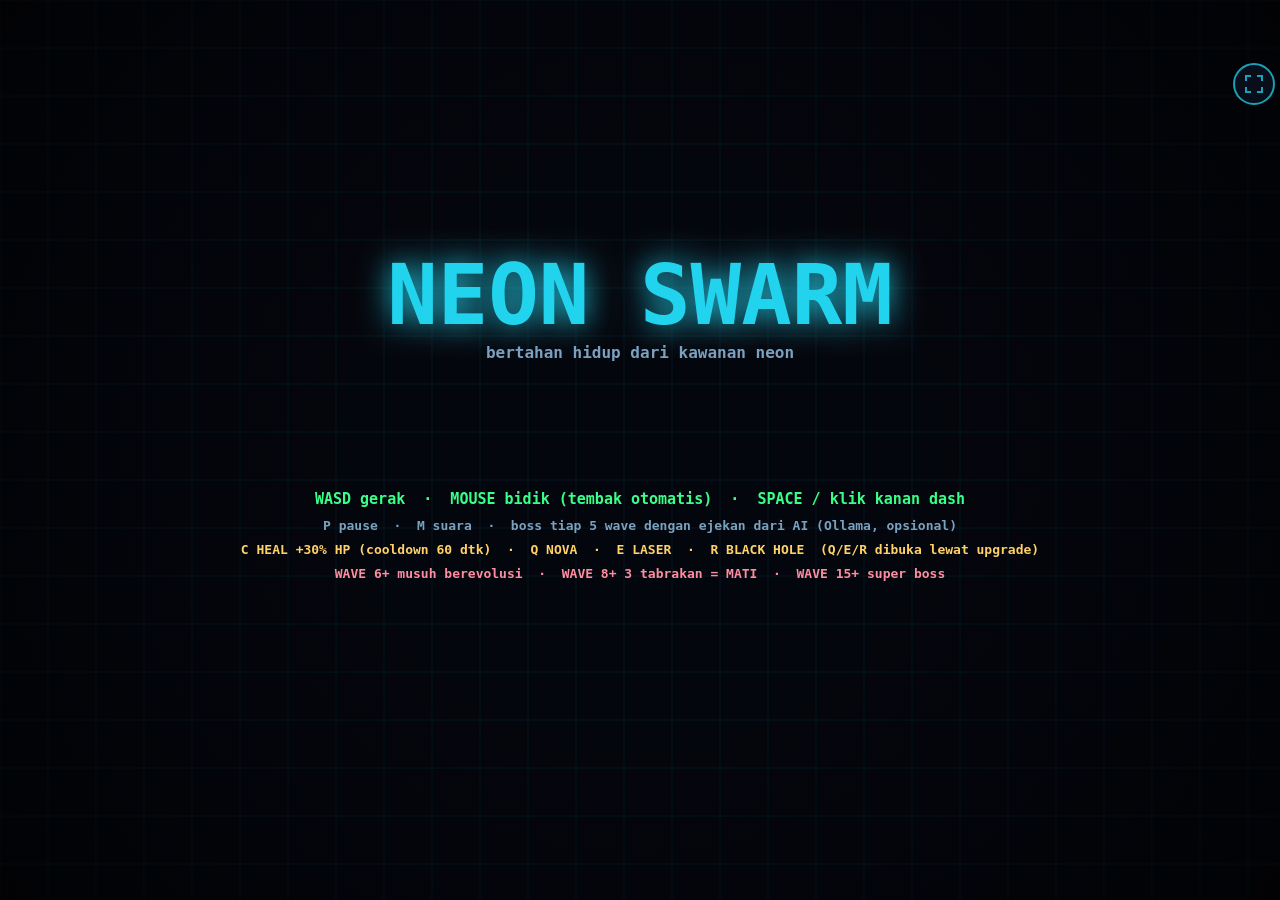
==== index.html @ b4f08f72 "Update - Mobile Fixing and Adjusting V2" ====
<!DOCTYPE html>
<html lang="id">
  <head>
    <meta charset="utf-8" />
    <meta
      name="viewport"
      content="width=device-width,initial-scale=1,maximum-scale=1,user-scalable=no,viewport-fit=cover"
    />
    <title>NEON SWARM</title>

    <!-- PWA -->
    <link rel="manifest" href="manifest.webmanifest" />
    <meta name="theme-color" content="#04060d" />
    <meta name="mobile-web-app-capable" content="yes" />
    <meta name="apple-mobile-web-app-capable" content="yes" />
    <meta name="apple-mobile-web-app-title" content="NEON SWARM" />
    <meta name="apple-mobile-web-app-status-bar-style" content="black-translucent" />
    <link rel="icon" type="image/svg+xml" href="icons/icon.svg" />
    <link rel="icon" type="image/png" sizes="32x32" href="icons/favicon-32.png" />
    <link rel="apple-touch-icon" href="icons/apple-touch-icon.png" />

    <link rel="stylesheet" href="css/style.css?v=6" />
  </head>
  <body>
    <canvas id="c"></canvas>
    <div id="safe"></div>
    <button id="install" type="button">⬇ INSTAL APP</button>
    <div id="rotate" role="alert">
      <div class="phone"></div>
      <p>Putar perangkat ke mode <b>landscape</b></p>
    </div>

    <!-- Urutan penting: semua file berbagi scope global. main.js harus terakhir. -->
    <script src="js/core/canvas.js?v=6"></script>
    <script src="js/core/pwa.js?v=6"></script>
    <script src="js/core/utils.js?v=6"></script>
    <script src="js/core/state.js?v=6"></script>
    <script src="js/core/audio.js?v=6"></script>
    <script src="js/core/ai.js?v=6"></script>
    <script src="js/data/texts.js?v=6"></script>
    <script src="js/data/upgrades.js?v=6"></script>
    <script src="js/data/enemies.js?v=6"></script>
    <script src="js/data/config.js?v=6"></script>
    <script src="js/game/init.js?v=6"></script>
    <script src="js/game/effects.js?v=6"></script>
    <script src="js/game/player.js?v=6"></script>
    <script src="js/enemies/spawn.js?v=6"></script>
    <script src="js/enemies/boss.js?v=6"></script>
    <script src="js/enemies/superboss.js?v=6"></script>
    <script src="js/enemies/secretboss.js?v=6"></script>
    <script src="js/combat/damage.js?v=6"></script>
    <script src="js/combat/skills.js?v=6"></script>
    <script src="js/update/player.js?v=6"></script>
    <script src="js/update/waves.js?v=6"></script>
    <script src="js/update/bullets.js?v=6"></script>
    <script src="js/update/enemies.js?v=6"></script>
    <script src="js/update/projectiles.js?v=6"></script>
    <script src="js/update/pickups.js?v=6"></script>
    <script src="js/update/fx.js?v=6"></script>
    <script src="js/update/secretboss.js?v=6"></script>
    <script src="js/update/index.js?v=6"></script>
    <script src="js/input/keyboard-mouse.js?v=6"></script>
    <script src="js/input/touch.js?v=6"></script>
    <script src="js/ui/cards.js?v=6"></script>
    <script src="js/ui/buttons.js?v=6"></script>
    <script src="js/ui/fullscreen.js?v=6"></script>
    <script src="js/ui/touch-layout.js?v=6"></script>
    <script src="js/ui/touch-hud.js?v=6"></script>
    <script src="js/ui/skill-hud.js?v=6"></script>
    <script src="js/render/primitives.js?v=6"></script>
    <script src="js/render/background.js?v=6"></script>
    <script src="js/render/entities.js?v=6"></script>
    <script src="js/render/aim.js?v=6"></script>
    <script src="js/render/effects.js?v=6"></script>
    <script src="js/render/world.js?v=6"></script>
    <script src="js/render/hud.js?v=6"></script>
    <script src="js/render/screens.js?v=6"></script>
    <script src="js/render/draw.js?v=6"></script>
    <script src="js/main.js?v=6"></script>
  </body>
</html>
---- css/style.css ----
html,
body {
  margin: 0;
  height: 100%;
  background: #04060d;
  overflow: hidden;
  overscroll-behavior: none; /* cegah pull-to-refresh / bounce */
  cursor: crosshair;
  touch-action: none;
  -webkit-user-select: none;
  user-select: none;
  -webkit-touch-callout: none;
  -webkit-tap-highlight-color: transparent;
  -webkit-text-size-adjust: 100%;
}

canvas {
  position: fixed;
  inset: 0;
  display: block;
  width: 100%;
  height: 100%;
}

/* Pengukur safe-area (notch / gesture bar); dibaca oleh core/canvas.js */
#safe {
  position: fixed;
  visibility: hidden;
  pointer-events: none;
  padding: env(safe-area-inset-top, 0px) env(safe-area-inset-right, 0px)
    env(safe-area-inset-bottom, 0px) env(safe-area-inset-left, 0px);
}

/* Tombol install (muncul di menu bila browser mendukung) */
#install {
  display: none;
  position: fixed;
  z-index: 5;
  top: calc(12px + env(safe-area-inset-top, 0px));
  left: calc(12px + env(safe-area-inset-left, 0px));
  padding: 8px 12px;
  font: 700 12px Consolas, Menlo, monospace;
  color: #22d3ee;
  background: #0a1220;
  border: 2px solid #22d3ee;
  border-radius: 8px;
  box-shadow: 0 0 10px #22d3ee66;
  cursor: pointer;
  touch-action: manipulation;
}

/* HP tegak: minta diputar ke landscape */
#rotate {
  display: none;
  position: fixed;
  inset: 0;
  z-index: 10;
  flex-direction: column;
  align-items: center;
  justify-content: center;
  gap: 22px;
  background: #04060d;
  color: #22d3ee;
  font: 700 16px Consolas, Menlo, monospace;
  text-align: center;
}
#rotate .phone {
  width: 46px;
  height: 78px;
  border: 3px solid #22d3ee;
  border-radius: 9px;
  box-shadow: 0 0 14px #22d3ee88;
  animation: turn 2.4s ease-in-out infinite;
}
@keyframes turn {
  0%,
  25% {
    transform: rotate(0deg);
  }
  65%,
  100% {
    transform: rotate(-90deg);
  }
}
@media (orientation: portrait) and (pointer: coarse) {
  #rotate {
    display: flex;
  }
}
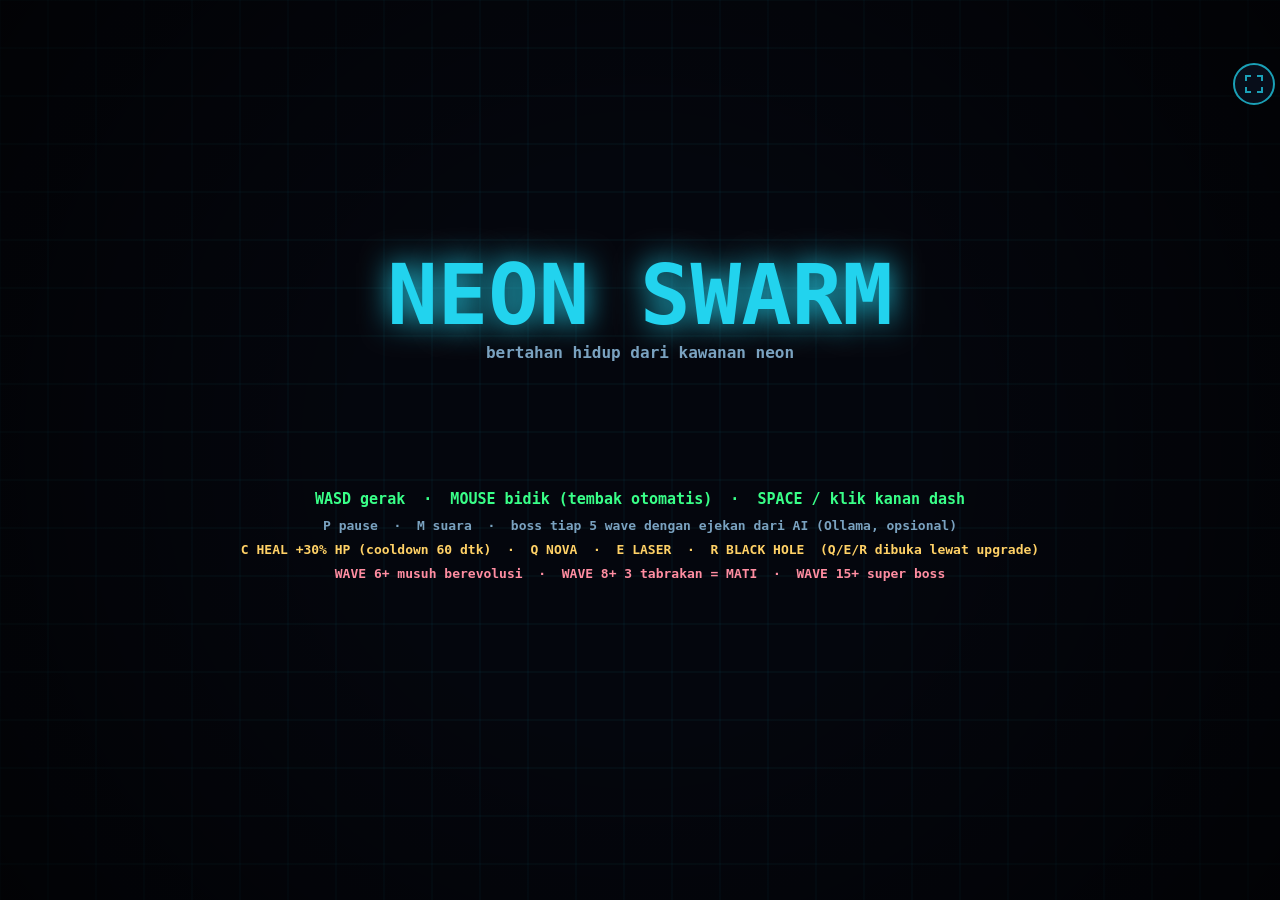
==== commit b4da486f: "Fixing mobile UI button bug" ====
--- a/index.html
+++ b/index.html
@@ -19,7 +19,7 @@
     <link rel="icon" type="image/png" sizes="32x32" href="icons/favicon-32.png" />
     <link rel="apple-touch-icon" href="icons/apple-touch-icon.png" />
 
-    <link rel="stylesheet" href="css/style.css?v=6" />
+    <link rel="stylesheet" href="css/style.css?v=7" />
   </head>
   <body>
     <canvas id="c"></canvas>
@@ -31,51 +31,51 @@
     </div>
 
     <!-- Urutan penting: semua file berbagi scope global. main.js harus terakhir. -->
-    <script src="js/core/canvas.js?v=6"></script>
-    <script src="js/core/pwa.js?v=6"></script>
-    <script src="js/core/utils.js?v=6"></script>
-    <script src="js/core/state.js?v=6"></script>
-    <script src="js/core/audio.js?v=6"></script>
-    <script src="js/core/ai.js?v=6"></script>
-    <script src="js/data/texts.js?v=6"></script>
-    <script src="js/data/upgrades.js?v=6"></script>
-    <script src="js/data/enemies.js?v=6"></script>
-    <script src="js/data/config.js?v=6"></script>
-    <script src="js/game/init.js?v=6"></script>
-    <script src="js/game/effects.js?v=6"></script>
-    <script src="js/game/player.js?v=6"></script>
-    <script src="js/enemies/spawn.js?v=6"></script>
-    <script src="js/enemies/boss.js?v=6"></script>
-    <script src="js/enemies/superboss.js?v=6"></script>
-    <script src="js/enemies/secretboss.js?v=6"></script>
-    <script src="js/combat/damage.js?v=6"></script>
-    <script src="js/combat/skills.js?v=6"></script>
-    <script src="js/update/player.js?v=6"></script>
-    <script src="js/update/waves.js?v=6"></script>
-    <script src="js/update/bullets.js?v=6"></script>
-    <script src="js/update/enemies.js?v=6"></script>
-    <script src="js/update/projectiles.js?v=6"></script>
-    <script src="js/update/pickups.js?v=6"></script>
-    <script src="js/update/fx.js?v=6"></script>
-    <script src="js/update/secretboss.js?v=6"></script>
-    <script src="js/update/index.js?v=6"></script>
-    <script src="js/input/keyboard-mouse.js?v=6"></script>
-    <script src="js/input/touch.js?v=6"></script>
-    <script src="js/ui/cards.js?v=6"></script>
-    <script src="js/ui/buttons.js?v=6"></script>
-    <script src="js/ui/fullscreen.js?v=6"></script>
-    <script src="js/ui/touch-layout.js?v=6"></script>
-    <script src="js/ui/touch-hud.js?v=6"></script>
-    <script src="js/ui/skill-hud.js?v=6"></script>
-    <script src="js/render/primitives.js?v=6"></script>
-    <script src="js/render/background.js?v=6"></script>
-    <script src="js/render/entities.js?v=6"></script>
-    <script src="js/render/aim.js?v=6"></script>
-    <script src="js/render/effects.js?v=6"></script>
-    <script src="js/render/world.js?v=6"></script>
-    <script src="js/render/hud.js?v=6"></script>
-    <script src="js/render/screens.js?v=6"></script>
-    <script src="js/render/draw.js?v=6"></script>
-    <script src="js/main.js?v=6"></script>
+    <script src="js/core/canvas.js?v=7"></script>
+    <script src="js/core/pwa.js?v=7"></script>
+    <script src="js/core/utils.js?v=7"></script>
+    <script src="js/core/state.js?v=7"></script>
+    <script src="js/core/audio.js?v=7"></script>
+    <script src="js/core/ai.js?v=7"></script>
+    <script src="js/data/texts.js?v=7"></script>
+    <script src="js/data/upgrades.js?v=7"></script>
+    <script src="js/data/enemies.js?v=7"></script>
+    <script src="js/data/config.js?v=7"></script>
+    <script src="js/game/init.js?v=7"></script>
+    <script src="js/game/effects.js?v=7"></script>
+    <script src="js/game/player.js?v=7"></script>
+    <script src="js/enemies/spawn.js?v=7"></script>
+    <script src="js/enemies/boss.js?v=7"></script>
+    <script src="js/enemies/superboss.js?v=7"></script>
+    <script src="js/enemies/secretboss.js?v=7"></script>
+    <script src="js/combat/damage.js?v=7"></script>
+    <script src="js/combat/skills.js?v=7"></script>
+    <script src="js/update/player.js?v=7"></script>
+    <script src="js/update/waves.js?v=7"></script>
+    <script src="js/update/bullets.js?v=7"></script>
+    <script src="js/update/enemies.js?v=7"></script>
+    <script src="js/update/projectiles.js?v=7"></script>
+    <script src="js/update/pickups.js?v=7"></script>
+    <script src="js/update/fx.js?v=7"></script>
+    <script src="js/update/secretboss.js?v=7"></script>
+    <script src="js/update/index.js?v=7"></script>
+    <script src="js/input/keyboard-mouse.js?v=7"></script>
+    <script src="js/input/touch.js?v=7"></script>
+    <script src="js/ui/cards.js?v=7"></script>
+    <script src="js/ui/buttons.js?v=7"></script>
+    <script src="js/ui/fullscreen.js?v=7"></script>
+    <script src="js/ui/touch-layout.js?v=7"></script>
+    <script src="js/ui/touch-hud.js?v=7"></script>
+    <script src="js/ui/skill-hud.js?v=7"></script>
+    <script src="js/render/primitives.js?v=7"></script>
+    <script src="js/render/background.js?v=7"></script>
+    <script src="js/render/entities.js?v=7"></script>
+    <script src="js/render/aim.js?v=7"></script>
+    <script src="js/render/effects.js?v=7"></script>
+    <script src="js/render/world.js?v=7"></script>
+    <script src="js/render/hud.js?v=7"></script>
+    <script src="js/render/screens.js?v=7"></script>
+    <script src="js/render/draw.js?v=7"></script>
+    <script src="js/main.js?v=7"></script>
   </body>
 </html>
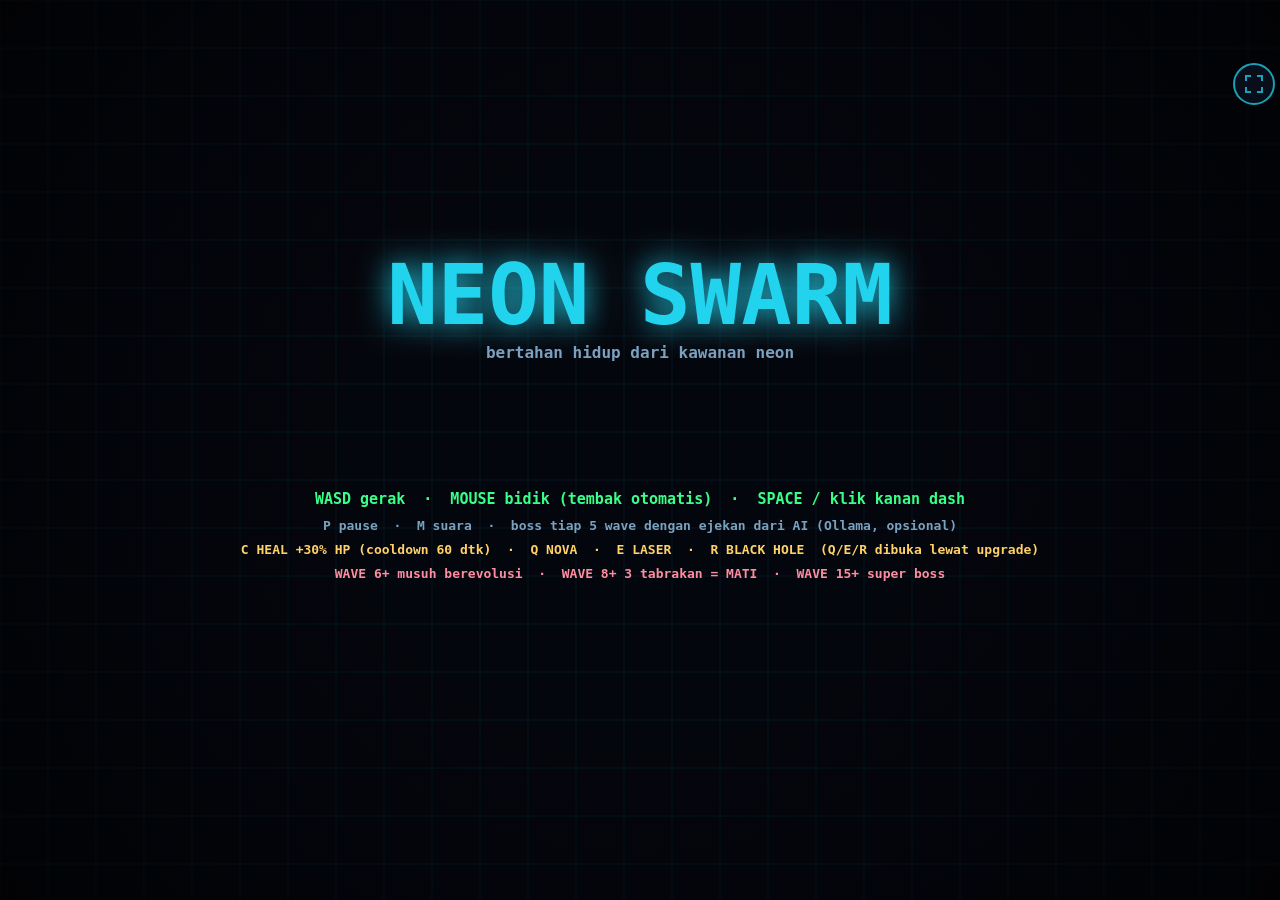
==== commit 4342df89: "Fixing UI" ====
--- a/index.html
+++ b/index.html
@@ -19,7 +19,7 @@
     <link rel="icon" type="image/png" sizes="32x32" href="icons/favicon-32.png" />
     <link rel="apple-touch-icon" href="icons/apple-touch-icon.png" />
 
-    <link rel="stylesheet" href="css/style.css?v=7" />
+    <link rel="stylesheet" href="css/style.css?v=9" />
   </head>
   <body>
     <canvas id="c"></canvas>
@@ -31,51 +31,51 @@
     </div>
 
     <!-- Urutan penting: semua file berbagi scope global. main.js harus terakhir. -->
-    <script src="js/core/canvas.js?v=7"></script>
-    <script src="js/core/pwa.js?v=7"></script>
-    <script src="js/core/utils.js?v=7"></script>
-    <script src="js/core/state.js?v=7"></script>
-    <script src="js/core/audio.js?v=7"></script>
-    <script src="js/core/ai.js?v=7"></script>
-    <script src="js/data/texts.js?v=7"></script>
-    <script src="js/data/upgrades.js?v=7"></script>
-    <script src="js/data/enemies.js?v=7"></script>
-    <script src="js/data/config.js?v=7"></script>
-    <script src="js/game/init.js?v=7"></script>
-    <script src="js/game/effects.js?v=7"></script>
-    <script src="js/game/player.js?v=7"></script>
-    <script src="js/enemies/spawn.js?v=7"></script>
-    <script src="js/enemies/boss.js?v=7"></script>
-    <script src="js/enemies/superboss.js?v=7"></script>
-    <script src="js/enemies/secretboss.js?v=7"></script>
-    <script src="js/combat/damage.js?v=7"></script>
-    <script src="js/combat/skills.js?v=7"></script>
-    <script src="js/update/player.js?v=7"></script>
-    <script src="js/update/waves.js?v=7"></script>
-    <script src="js/update/bullets.js?v=7"></script>
-    <script src="js/update/enemies.js?v=7"></script>
-    <script src="js/update/projectiles.js?v=7"></script>
-    <script src="js/update/pickups.js?v=7"></script>
-    <script src="js/update/fx.js?v=7"></script>
-    <script src="js/update/secretboss.js?v=7"></script>
-    <script src="js/update/index.js?v=7"></script>
-    <script src="js/input/keyboard-mouse.js?v=7"></script>
-    <script src="js/input/touch.js?v=7"></script>
-    <script src="js/ui/cards.js?v=7"></script>
-    <script src="js/ui/buttons.js?v=7"></script>
-    <script src="js/ui/fullscreen.js?v=7"></script>
-    <script src="js/ui/touch-layout.js?v=7"></script>
-    <script src="js/ui/touch-hud.js?v=7"></script>
-    <script src="js/ui/skill-hud.js?v=7"></script>
-    <script src="js/render/primitives.js?v=7"></script>
-    <script src="js/render/background.js?v=7"></script>
-    <script src="js/render/entities.js?v=7"></script>
-    <script src="js/render/aim.js?v=7"></script>
-    <script src="js/render/effects.js?v=7"></script>
-    <script src="js/render/world.js?v=7"></script>
-    <script src="js/render/hud.js?v=7"></script>
-    <script src="js/render/screens.js?v=7"></script>
-    <script src="js/render/draw.js?v=7"></script>
-    <script src="js/main.js?v=7"></script>
+    <script src="js/core/canvas.js?v=9"></script>
+    <script src="js/core/pwa.js?v=9"></script>
+    <script src="js/core/utils.js?v=9"></script>
+    <script src="js/core/state.js?v=9"></script>
+    <script src="js/core/audio.js?v=9"></script>
+    <script src="js/core/ai.js?v=9"></script>
+    <script src="js/data/texts.js?v=9"></script>
+    <script src="js/data/upgrades.js?v=9"></script>
+    <script src="js/data/enemies.js?v=9"></script>
+    <script src="js/data/config.js?v=9"></script>
+    <script src="js/game/init.js?v=9"></script>
+    <script src="js/game/effects.js?v=9"></script>
+    <script src="js/game/player.js?v=9"></script>
+    <script src="js/enemies/spawn.js?v=9"></script>
+    <script src="js/enemies/boss.js?v=9"></script>
+    <script src="js/enemies/superboss.js?v=9"></script>
+    <script src="js/enemies/secretboss.js?v=9"></script>
+    <script src="js/combat/damage.js?v=9"></script>
+    <script src="js/combat/skills.js?v=9"></script>
+    <script src="js/update/player.js?v=9"></script>
+    <script src="js/update/waves.js?v=9"></script>
+    <script src="js/update/bullets.js?v=9"></script>
+    <script src="js/update/enemies.js?v=9"></script>
+    <script src="js/update/projectiles.js?v=9"></script>
+    <script src="js/update/pickups.js?v=9"></script>
+    <script src="js/update/fx.js?v=9"></script>
+    <script src="js/update/secretboss.js?v=9"></script>
+    <script src="js/update/index.js?v=9"></script>
+    <script src="js/input/keyboard-mouse.js?v=9"></script>
+    <script src="js/input/touch.js?v=9"></script>
+    <script src="js/ui/cards.js?v=9"></script>
+    <script src="js/ui/buttons.js?v=9"></script>
+    <script src="js/ui/fullscreen.js?v=9"></script>
+    <script src="js/ui/touch-layout.js?v=9"></script>
+    <script src="js/ui/touch-hud.js?v=9"></script>
+    <script src="js/ui/skill-hud.js?v=9"></script>
+    <script src="js/render/primitives.js?v=9"></script>
+    <script src="js/render/background.js?v=9"></script>
+    <script src="js/render/entities.js?v=9"></script>
+    <script src="js/render/aim.js?v=9"></script>
+    <script src="js/render/effects.js?v=9"></script>
+    <script src="js/render/world.js?v=9"></script>
+    <script src="js/render/hud.js?v=9"></script>
+    <script src="js/render/screens.js?v=9"></script>
+    <script src="js/render/draw.js?v=9"></script>
+    <script src="js/main.js?v=9"></script>
   </body>
 </html>
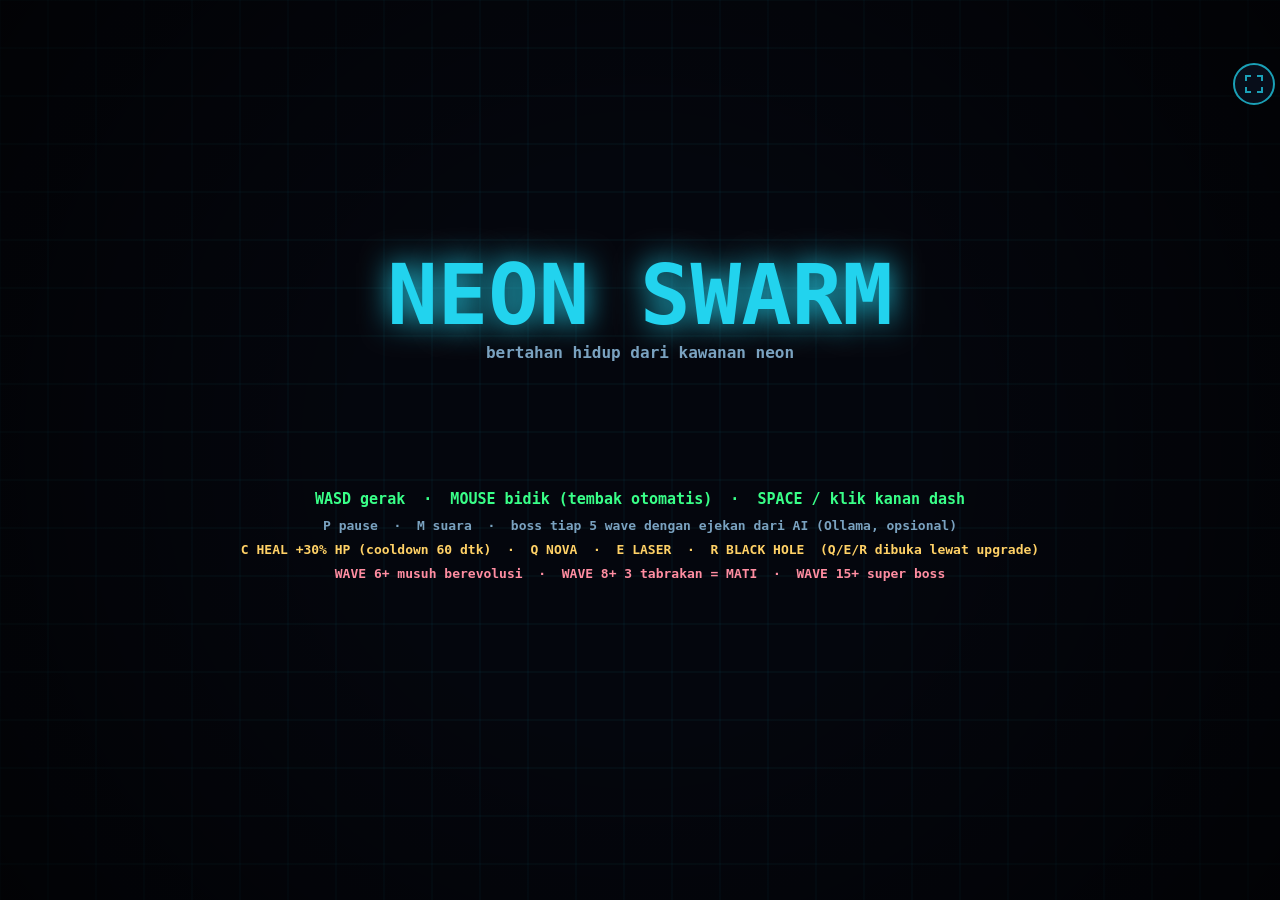
==== commit 20e77b86: "fixing mobile UI" ====
--- a/index.html
+++ b/index.html
@@ -19,7 +19,7 @@
     <link rel="icon" type="image/png" sizes="32x32" href="icons/favicon-32.png" />
     <link rel="apple-touch-icon" href="icons/apple-touch-icon.png" />
 
-    <link rel="stylesheet" href="css/style.css?v=9" />
+    <link rel="stylesheet" href="css/style.css?v=12" />
   </head>
   <body>
     <canvas id="c"></canvas>
@@ -31,51 +31,51 @@
     </div>
 
     <!-- Urutan penting: semua file berbagi scope global. main.js harus terakhir. -->
-    <script src="js/core/canvas.js?v=9"></script>
-    <script src="js/core/pwa.js?v=9"></script>
-    <script src="js/core/utils.js?v=9"></script>
-    <script src="js/core/state.js?v=9"></script>
-    <script src="js/core/audio.js?v=9"></script>
-    <script src="js/core/ai.js?v=9"></script>
-    <script src="js/data/texts.js?v=9"></script>
-    <script src="js/data/upgrades.js?v=9"></script>
-    <script src="js/data/enemies.js?v=9"></script>
-    <script src="js/data/config.js?v=9"></script>
-    <script src="js/game/init.js?v=9"></script>
-    <script src="js/game/effects.js?v=9"></script>
-    <script src="js/game/player.js?v=9"></script>
-    <script src="js/enemies/spawn.js?v=9"></script>
-    <script src="js/enemies/boss.js?v=9"></script>
-    <script src="js/enemies/superboss.js?v=9"></script>
-    <script src="js/enemies/secretboss.js?v=9"></script>
-    <script src="js/combat/damage.js?v=9"></script>
-    <script src="js/combat/skills.js?v=9"></script>
-    <script src="js/update/player.js?v=9"></script>
-    <script src="js/update/waves.js?v=9"></script>
-    <script src="js/update/bullets.js?v=9"></script>
-    <script src="js/update/enemies.js?v=9"></script>
-    <script src="js/update/projectiles.js?v=9"></script>
-    <script src="js/update/pickups.js?v=9"></script>
-    <script src="js/update/fx.js?v=9"></script>
-    <script src="js/update/secretboss.js?v=9"></script>
-    <script src="js/update/index.js?v=9"></script>
-    <script src="js/input/keyboard-mouse.js?v=9"></script>
-    <script src="js/input/touch.js?v=9"></script>
-    <script src="js/ui/cards.js?v=9"></script>
-    <script src="js/ui/buttons.js?v=9"></script>
-    <script src="js/ui/fullscreen.js?v=9"></script>
-    <script src="js/ui/touch-layout.js?v=9"></script>
-    <script src="js/ui/touch-hud.js?v=9"></script>
-    <script src="js/ui/skill-hud.js?v=9"></script>
-    <script src="js/render/primitives.js?v=9"></script>
-    <script src="js/render/background.js?v=9"></script>
-    <script src="js/render/entities.js?v=9"></script>
-    <script src="js/render/aim.js?v=9"></script>
-    <script src="js/render/effects.js?v=9"></script>
-    <script src="js/render/world.js?v=9"></script>
-    <script src="js/render/hud.js?v=9"></script>
-    <script src="js/render/screens.js?v=9"></script>
-    <script src="js/render/draw.js?v=9"></script>
-    <script src="js/main.js?v=9"></script>
+    <script src="js/core/canvas.js?v=12"></script>
+    <script src="js/core/pwa.js?v=12"></script>
+    <script src="js/core/utils.js?v=12"></script>
+    <script src="js/core/state.js?v=12"></script>
+    <script src="js/core/audio.js?v=12"></script>
+    <script src="js/core/ai.js?v=12"></script>
+    <script src="js/data/texts.js?v=12"></script>
+    <script src="js/data/upgrades.js?v=12"></script>
+    <script src="js/data/enemies.js?v=12"></script>
+    <script src="js/data/config.js?v=12"></script>
+    <script src="js/game/init.js?v=12"></script>
+    <script src="js/game/effects.js?v=12"></script>
+    <script src="js/game/player.js?v=12"></script>
+    <script src="js/enemies/spawn.js?v=12"></script>
+    <script src="js/enemies/boss.js?v=12"></script>
+    <script src="js/enemies/superboss.js?v=12"></script>
+    <script src="js/enemies/secretboss.js?v=12"></script>
+    <script src="js/combat/damage.js?v=12"></script>
+    <script src="js/combat/skills.js?v=12"></script>
+    <script src="js/update/player.js?v=12"></script>
+    <script src="js/update/waves.js?v=12"></script>
+    <script src="js/update/bullets.js?v=12"></script>
+    <script src="js/update/enemies.js?v=12"></script>
+    <script src="js/update/projectiles.js?v=12"></script>
+    <script src="js/update/pickups.js?v=12"></script>
+    <script src="js/update/fx.js?v=12"></script>
+    <script src="js/update/secretboss.js?v=12"></script>
+    <script src="js/update/index.js?v=12"></script>
+    <script src="js/input/keyboard-mouse.js?v=12"></script>
+    <script src="js/input/touch.js?v=12"></script>
+    <script src="js/ui/cards.js?v=12"></script>
+    <script src="js/ui/buttons.js?v=12"></script>
+    <script src="js/ui/fullscreen.js?v=12"></script>
+    <script src="js/ui/touch-layout.js?v=12"></script>
+    <script src="js/ui/touch-hud.js?v=12"></script>
+    <script src="js/ui/skill-hud.js?v=12"></script>
+    <script src="js/render/primitives.js?v=12"></script>
+    <script src="js/render/background.js?v=12"></script>
+    <script src="js/render/entities.js?v=12"></script>
+    <script src="js/render/aim.js?v=12"></script>
+    <script src="js/render/effects.js?v=12"></script>
+    <script src="js/render/world.js?v=12"></script>
+    <script src="js/render/hud.js?v=12"></script>
+    <script src="js/render/screens.js?v=12"></script>
+    <script src="js/render/draw.js?v=12"></script>
+    <script src="js/main.js?v=12"></script>
   </body>
 </html>
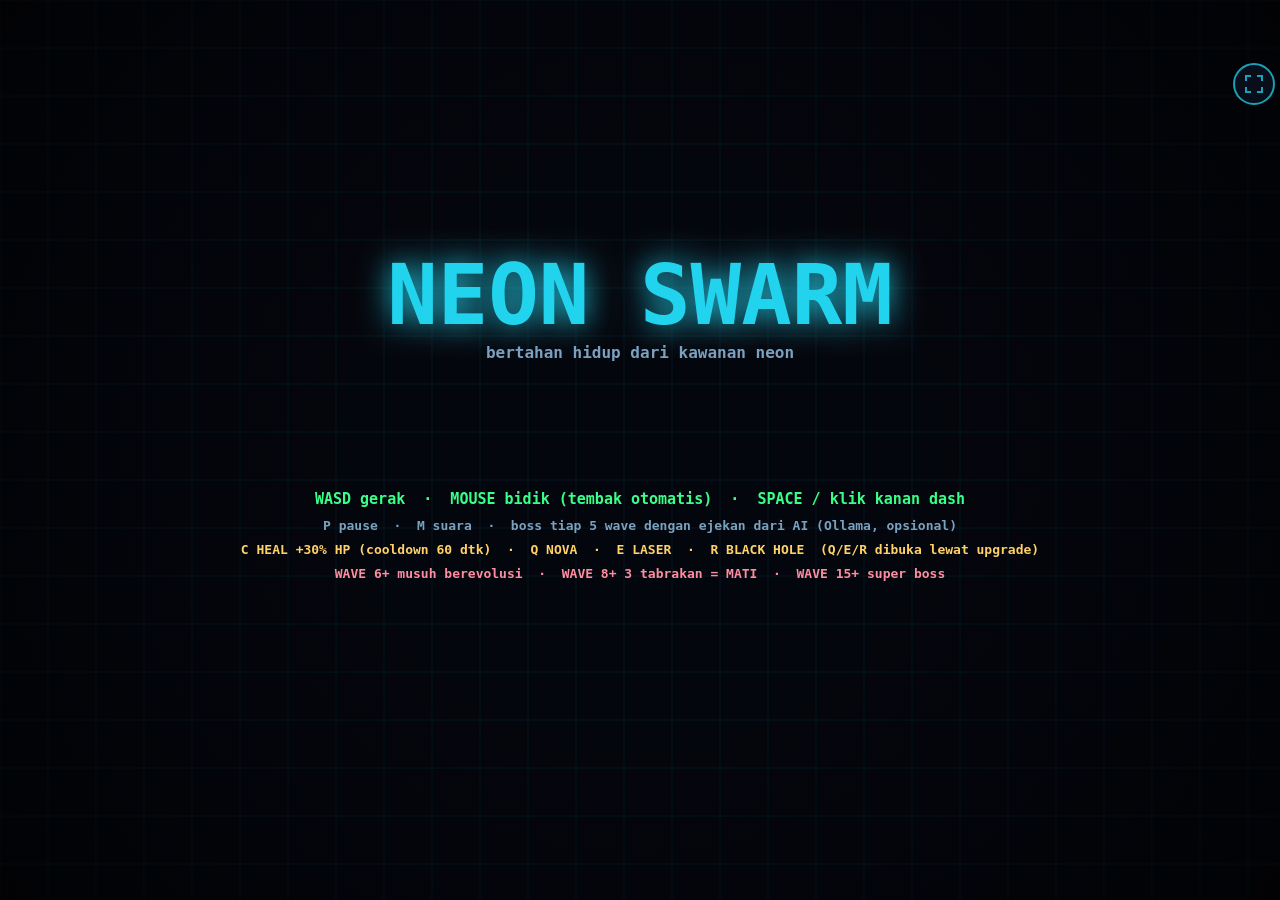
==== commit badc7ca9: "Adjusting mobile more comfort" ====
--- a/index.html
+++ b/index.html
@@ -19,7 +19,7 @@
     <link rel="icon" type="image/png" sizes="32x32" href="icons/favicon-32.png" />
     <link rel="apple-touch-icon" href="icons/apple-touch-icon.png" />
 
-    <link rel="stylesheet" href="css/style.css?v=12" />
+    <link rel="stylesheet" href="css/style.css?v=13" />
   </head>
   <body>
     <canvas id="c"></canvas>
@@ -31,51 +31,51 @@
     </div>
 
     <!-- Urutan penting: semua file berbagi scope global. main.js harus terakhir. -->
-    <script src="js/core/canvas.js?v=12"></script>
-    <script src="js/core/pwa.js?v=12"></script>
-    <script src="js/core/utils.js?v=12"></script>
-    <script src="js/core/state.js?v=12"></script>
-    <script src="js/core/audio.js?v=12"></script>
-    <script src="js/core/ai.js?v=12"></script>
-    <script src="js/data/texts.js?v=12"></script>
-    <script src="js/data/upgrades.js?v=12"></script>
-    <script src="js/data/enemies.js?v=12"></script>
-    <script src="js/data/config.js?v=12"></script>
-    <script src="js/game/init.js?v=12"></script>
-    <script src="js/game/effects.js?v=12"></script>
-    <script src="js/game/player.js?v=12"></script>
-    <script src="js/enemies/spawn.js?v=12"></script>
-    <script src="js/enemies/boss.js?v=12"></script>
-    <script src="js/enemies/superboss.js?v=12"></script>
-    <script src="js/enemies/secretboss.js?v=12"></script>
-    <script src="js/combat/damage.js?v=12"></script>
-    <script src="js/combat/skills.js?v=12"></script>
-    <script src="js/update/player.js?v=12"></script>
-    <script src="js/update/waves.js?v=12"></script>
-    <script src="js/update/bullets.js?v=12"></script>
-    <script src="js/update/enemies.js?v=12"></script>
-    <script src="js/update/projectiles.js?v=12"></script>
-    <script src="js/update/pickups.js?v=12"></script>
-    <script src="js/update/fx.js?v=12"></script>
-    <script src="js/update/secretboss.js?v=12"></script>
-    <script src="js/update/index.js?v=12"></script>
-    <script src="js/input/keyboard-mouse.js?v=12"></script>
-    <script src="js/input/touch.js?v=12"></script>
-    <script src="js/ui/cards.js?v=12"></script>
-    <script src="js/ui/buttons.js?v=12"></script>
-    <script src="js/ui/fullscreen.js?v=12"></script>
-    <script src="js/ui/touch-layout.js?v=12"></script>
-    <script src="js/ui/touch-hud.js?v=12"></script>
-    <script src="js/ui/skill-hud.js?v=12"></script>
-    <script src="js/render/primitives.js?v=12"></script>
-    <script src="js/render/background.js?v=12"></script>
-    <script src="js/render/entities.js?v=12"></script>
-    <script src="js/render/aim.js?v=12"></script>
-    <script src="js/render/effects.js?v=12"></script>
-    <script src="js/render/world.js?v=12"></script>
-    <script src="js/render/hud.js?v=12"></script>
-    <script src="js/render/screens.js?v=12"></script>
-    <script src="js/render/draw.js?v=12"></script>
-    <script src="js/main.js?v=12"></script>
+    <script src="js/core/canvas.js?v=13"></script>
+    <script src="js/core/pwa.js?v=13"></script>
+    <script src="js/core/utils.js?v=13"></script>
+    <script src="js/core/state.js?v=13"></script>
+    <script src="js/core/audio.js?v=13"></script>
+    <script src="js/core/ai.js?v=13"></script>
+    <script src="js/data/texts.js?v=13"></script>
+    <script src="js/data/upgrades.js?v=13"></script>
+    <script src="js/data/enemies.js?v=13"></script>
+    <script src="js/data/config.js?v=13"></script>
+    <script src="js/game/init.js?v=13"></script>
+    <script src="js/game/effects.js?v=13"></script>
+    <script src="js/game/player.js?v=13"></script>
+    <script src="js/enemies/spawn.js?v=13"></script>
+    <script src="js/enemies/boss.js?v=13"></script>
+    <script src="js/enemies/superboss.js?v=13"></script>
+    <script src="js/enemies/secretboss.js?v=13"></script>
+    <script src="js/combat/damage.js?v=13"></script>
+    <script src="js/combat/skills.js?v=13"></script>
+    <script src="js/update/player.js?v=13"></script>
+    <script src="js/update/waves.js?v=13"></script>
+    <script src="js/update/bullets.js?v=13"></script>
+    <script src="js/update/enemies.js?v=13"></script>
+    <script src="js/update/projectiles.js?v=13"></script>
+    <script src="js/update/pickups.js?v=13"></script>
+    <script src="js/update/fx.js?v=13"></script>
+    <script src="js/update/secretboss.js?v=13"></script>
+    <script src="js/update/index.js?v=13"></script>
+    <script src="js/input/keyboard-mouse.js?v=13"></script>
+    <script src="js/input/touch.js?v=13"></script>
+    <script src="js/ui/cards.js?v=13"></script>
+    <script src="js/ui/buttons.js?v=13"></script>
+    <script src="js/ui/fullscreen.js?v=13"></script>
+    <script src="js/ui/touch-layout.js?v=13"></script>
+    <script src="js/ui/touch-hud.js?v=13"></script>
+    <script src="js/ui/skill-hud.js?v=13"></script>
+    <script src="js/render/primitives.js?v=13"></script>
+    <script src="js/render/background.js?v=13"></script>
+    <script src="js/render/entities.js?v=13"></script>
+    <script src="js/render/aim.js?v=13"></script>
+    <script src="js/render/effects.js?v=13"></script>
+    <script src="js/render/world.js?v=13"></script>
+    <script src="js/render/hud.js?v=13"></script>
+    <script src="js/render/screens.js?v=13"></script>
+    <script src="js/render/draw.js?v=13"></script>
+    <script src="js/main.js?v=13"></script>
   </body>
 </html>
